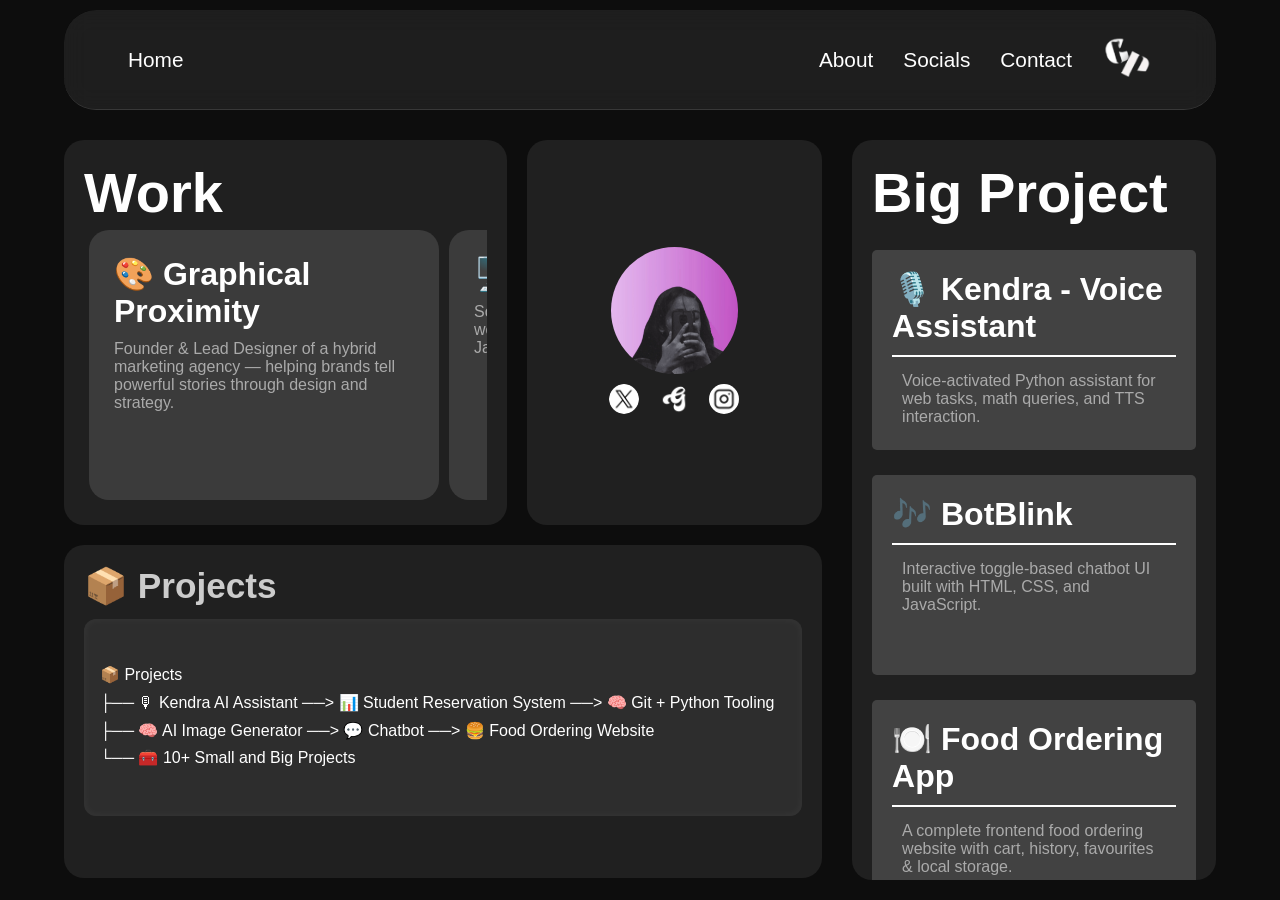
==== index.html @ bc22c723 "Initial portfolio upload" ====
<!DOCTYPE html>
<html lang="en">
 <head>
  <meta charset="UTF-8" />
  <meta name="viewport" content="width=device-width, initial-scale=1.0" />
  <title>Lakshita Sisodia — Web Developer, Designer & AI Explorer</title>

  <!-- ✅ Primary Meta Tags -->
  <meta name="title" content="Lakshita Sisodia — Web Developer, Designer & AI Explorer">
  <meta name="description" content="Official portfolio of Lakshita Sisodia — showcasing work in web development, AI tools, voice assistants, and design. Built with a glassmorphic UI and dynamic content.">
  <meta name="keywords" content="Lakshita Sisodia, web developer, AI projects, portfolio, frontend developer, glassmorphism, Python, voice assistant, Kendra, graphical proximity">
  <meta name="author" content="Lakshita Sisodia">
  <meta name="robots" content="index, follow">

  <!-- ✅ Open Graph / Facebook -->
  <meta property="og:type" content="website">
  <meta property="og:url" content="https://yourdomain.com/">
  <meta property="og:title" content="Lakshita Sisodia — Web Developer, Designer & AI Explorer">
  <meta property="og:description" content="Explore the innovative portfolio of Lakshita Sisodia — Full Stack, AI tools, and voice assistants.">
  <meta property="og:image" content="https://yourdomain.com/og-image.png"> <!-- Replace with actual image -->

  <!-- ✅ Twitter -->
  <meta property="twitter:card" content="summary_large_image">
  <meta property="twitter:url" content="https://yourdomain.com/">
  <meta property="twitter:title" content="Lakshita Sisodia — Web Developer, Designer & AI Explorer">
  <meta property="twitter:description" content="Explore the innovative portfolio of Lakshita Sisodia — Full Stack, AI tools, and voice assistants.">
  <meta property="twitter:image" content="https://yourdomain.com/og-image.png"> <!-- Replace with actual image -->

  <!-- ✅ Favicon -->
  <link rel="icon" href="/favicon.ico" type="image/x-icon">

  <!-- ✅ Schema.org -->
  <script type="application/ld+json">
  {
    "@context": "https://schema.org",
    "@type": "Person",
    "name": "Lakshita Sisodia",
    "url": "https://yourdomain.com",
    "sameAs": [
      "https://www.instagram.com/graphical_proximity/",
      "https://x.com/Grap_Proximity",
      "https://linktr.ee/graphicalproximity"
    ],
    "jobTitle": "Web Developer",
    "worksFor": {
      "@type": "Organization",
      "name": "Graphical Proximity"
    }
  }
  </script>

  <!-- ✅ Styles & Fonts -->
  <link rel="stylesheet" href="/css/nav.css" />
  <link rel="stylesheet" href="/css/main.css" />
  <link rel="stylesheet" href="/css/mediaquery.css">
  <link href="https://fonts.googleapis.com/css2?family=League+Spartan&family=Manrope&display=swap" rel="stylesheet" />

  <!-- ✅ Optional Basic Styles -->
</head>

  <body>
    <nav class="animated-box2">
      <div class="navleft">
        <span><a href="/index.html">Home</a></span>
        <div class="tooltip">Go Back</div>
        <span id="fireToggle" class="mobile-fire">🔥</span>
      </div>
      <!-- 🔥 icon for mobile, hidden on desktop -->

      <div class="navright">
        <ul>
          <li>
            <a href="">About</a>
            <div class="tooltip">About Us</div>
          </li>
          <li>
            <a href="">Socials</a>
            <div class="tooltip">Social Links</div>
          </li>
          <li>
            <a href="">Contact</a>
            <div class="tooltip">Contact Us</div>
          </li>
          <li class="img-tooltip">
            <a href=""><img src="/gp.png" alt="Logo" /></a>
            <div class="tooltip">Testimonial</div>
          </li>
        </ul>
      </div>
    </nav>

    <main>
      <div class="left">
        <header>
          <div class="work animated-box">
            <h1>Work</h1>
            <div class="work-box">
              <!-- <div class="work-box-item" id="job1">
                <h2>Heading</h2>
                <p>Description</p>
              </div> -->
              
            </div>
          </div>
          <div class="photo animated-box">
            <div class="photo-box">
              <img src="/profile.jpeg" alt="Profile" />
              <div class="icons">
                <a href="https://x.com/Grap_Proximity?t=tQsxmssiSyy-X_6diaivdw&s=08"><img src="/twitter.png" alt="Twitter" /></a>
                <a href="https://linktr.ee/graphicalproximity"><img src="/letter-g.png" alt="Linktree" /></a>
                <a href="https://www.instagram.com/graphical_proximity/"><img src="/instagram.png" alt="Instagram" /></a>
              </div>
            </div>
          </div>
        </header>

            <footer>
      <div class="projects animated-box">
        <h2><a href="/project.html">📦 Projects</a></h2>
        <pre><code class="project-list">
📦 Projects
├── <a href="/project.html">🎙 Kendra AI Assistant</a> ──> <a href="/project.html">📊 Student Reservation System</a> ──> <a href="/project.html">🧠 Git + Python Tooling</a>
├── <a href="/project.html">🧠 AI Image Generator</a> ──> <a href="/project.html">💬 Chatbot</a> ──> <a href="/project.html">🍔 Food Ordering Website</a>
└── <a href="/project.html">🧰 10+ Small and Big Projects</a>
        </code></pre>
      </div>
    </footer>
      </div>

      <div class="right">
        <div class="imp-projects animated-box">
          <h1>Big Project</h1>
          <!-- <div class="project-box" id="one">
            <h2>Heading</h2>
            <p>Description</p>
          </div> -->
        </div>
      </div>
    </main>

    <script src="app.js"></script>
    <script>
      // Show/hide the fire icon only on mobile
      function handleFireIconDisplay() {
        const fireIcon = document.getElementById('fireToggle');
        if (window.innerWidth <= 600) {
          fireIcon.style.display = 'inline-block';
        } else {
          fireIcon.style.display = 'none';
        }
      }
      window.addEventListener('resize', handleFireIconDisplay);
      window.addEventListener('DOMContentLoaded', handleFireIconDisplay);

      // Slidebar toggle logic
      document.getElementById('fireToggle').addEventListener('click', function() {
        const impProjects = document.querySelector('.imp-projects');
        if (impProjects) {
          impProjects.classList.toggle('active');
        }
      });
      // Optional: close slidebar when clicking outside or pressing ESC
      document.addEventListener('keydown', function(e) {
        if (e.key === 'Escape') {
          const impProjects = document.querySelector('.imp-projects');
          if (impProjects && impProjects.classList.contains('active')) {
            impProjects.classList.remove('active');
          }
        }
      });
      document.addEventListener('click', function(e) {
        const impProjects = document.querySelector('.imp-projects');
        const fireIcon = document.getElementById('fireToggle');
        if (
          impProjects &&
          impProjects.classList.contains('active') &&
          !impProjects.contains(e.target) &&
          e.target !== fireIcon
        ) {
          impProjects.classList.remove('active');
        }
      });
    </script>
  </body>
</html>
---- css/nav.css ----
/* ========== Global Reset ========== */
* {
  padding: 0;
  margin: 0;
  color: white;
  box-sizing: border-box;
  font-family: "Work Sans", sans-serif;
  background-clip: padding-box;
  scrollbar-width: thin;
  scrollbar-color: #222 #181818;
}

/* For Firefox */
* {
  box-sizing: border-box;
  background-clip: padding-box;
  scrollbar-width: thin;
  scrollbar-color: #222 #181818;
}

body {
  background-color: #0d0d0d;
  padding-top: 120px; /* space for fixed nav */
}
 body {
      overflow: hidden;
    }
    a {
      text-decoration: none;
      color: inherit;
    }
    a:hover {
      opacity: 0.85;
      transition: opacity 0.3s ease;
    }
/* ========== Navigation Bar ========== */
nav {
  position: fixed;
  top: 10px;
  left: 5%;
  right: 5%;
  height: 100px;
  width: 90%;
  display: flex;
  align-items: center;
  justify-content: space-between;
  background-color: rgba(255, 255, 255, 0.07);
  backdrop-filter: blur(12px);
  padding: 0 5%;
  z-index: 1000;
  border-bottom: 1px solid rgba(255, 255, 255, 0.18);
  border-radius: 2rem;
}

.navright ul {
  display: flex;
  list-style: none;
  gap: 30px;
  align-items: center;
  justify-content: space-evenly;
}

.navleft,
.navright ul li {
  font-size: 1.3rem;
  cursor: pointer;
  transition: color 0.3s ease;
  position: relative; /* for tooltip positioning */
}

.navleft:hover,
.navright ul li:hover {
  color: #bbb;
}

.navright ul li img {
  height: 40px;
  width: 50px;
  object-fit: cover;
  transition: transform 0.3s ease;
}

.navright ul li img:hover {
  transform: scale(1.1);
}

/* ========== Tooltip Style ========== */
.tooltip {
  position: absolute;
  top: 100%;
  left: 50%;
  transform: translateX(-50%) translateY(-10px);
  background-color: rgba(255, 255, 255, 0.15);
  backdrop-filter: blur(10px);
  color: #ffffff;
  padding: 10px 20px;
  border-radius: 5px;
  font-size: 0.9rem;
  opacity: 0;
  white-space: nowrap;
  pointer-events: none;
  transition: all 0.9s ease;
  z-index: 999;
  box-shadow: 0 4px 15px rgba(255, 255, 255, 0.08);
}

.navleft:hover .tooltip,
.navright ul li:hover .tooltip {
  opacity: 1;
  transform: translateX(-50%) translateY(10px);
}

/* Animations */
@keyframes fadeSlide {
  0% {
    opacity: 0;
    transform: translateY(50px);
  }
  100% {
    opacity: 1;
    transform: translateY(0);
  }
}

@keyframes fadeSlide2 {
  0% {
    opacity: 0;
    transform: translateY(-50px);
  }
  100% {
    opacity: 1;
    transform: translateY(0);
  }
}

.animated-box {
  animation: fadeSlide 0.99s ease forwards;
  opacity: 0;
}

.animated-box2 {
  animation: fadeSlide2 0.99s ease forwards;
  opacity: 0;
}
---- css/main.css ----
main {
  display: flex;
  gap: 30px;
  padding: 20px 5%;
  height: calc(100vh - 120px);
  overflow: hidden;
}
h1{
    font-size: 3.5rem;
}
h2{
    font-size: 2rem;
}
/* Left Section */
.left {
  flex: 2.5;
  display: flex;
  flex-direction: column;
  gap: 20px;
  overflow: hidden;
  height: 100%;
}

.left header {
  display: flex;
  gap: 20px;
  height: 52%;
}
.left footer{
    height: 45%;
}

.left .work,
.left .photo {
  background-color: rgba(255, 255, 255, 0.08);
  height: 100%;
  border-radius: 20px;
  padding: 20px;
  transition: box-shadow 0.8s ease, transform 0.8s ease;
}

.left .work {
  width: 60%;
  overflow: hidden;
  display: flex;
  flex-direction: column;
}

.left .photo {
  width: 40%;
  display: flex;
  justify-content: center;
  align-items: center;
}

.left .photo-box {
  display: flex;
  flex-direction: column;
  align-items: center;
  gap: 10px;
}

.left .photo-box img {
  width: 50%;
  height: 50%;
  object-fit: cover;
  border-radius: 50%;
}

.left .photo-box .icons {
  display: flex;
  gap: 20px;
  justify-content: center;
  align-items: center;
}

.left .photo-box .icons img {
  width: 30px;
  height: 30px;
  filter: invert(1);
  transition: transform 0.3s ease;
}

.left .photo-box .icons img:hover {
  transform: scale(1.1);
}

.left .projects {
  background-color: rgba(255, 255, 255, 0.08);
  height: 100%;
  border-radius: 20px;
  padding: 20px;
  transition: box-shadow 0.8s ease, transform 0.8s ease;
}

.left .work:hover,
.left .photo:hover,
.left .projects:hover {
  box-shadow: 0 0 15px #92929244;
  transform: scale(1.02);
}

/* Work-box scroll area */
.left .work-box {
  display: flex;
  gap: 10px;
  padding: 5px;
  height: 90%;
  overflow-x: auto;
  overflow-y: hidden;
  scroll-behavior: smooth;
  position: relative;
  scrollbar-width: thin;
  scrollbar-color: transparent transparent;
  transition: scrollbar-color 0.3s ease;
}

.left .work-box:hover {
  scrollbar-color: #2a2a2a #0d0d0d;
}

/* Work items */
.left .work-box-item {
  min-width: 350px;
  border-radius: 20px;
  padding: 20px;
  background-color: rgba(255, 255, 255, 0.12);
}
.left .work-box-item h2{
  padding: 5px;
}
.left .work-box-item p{
  padding: 5px;
  color: #aaaaaa;
}
.projects {
  background-color: rgba(255, 255, 255, 0.08);
  border-radius: 20px;
  padding: 20px;
  transition: box-shadow 0.8s ease, transform 0.8s ease;
  overflow-x: auto;
}

.projects:hover {
  box-shadow: 0 0 15px #92929244;
  transform: scale(1.02);
}

.projects h2 {
  margin-bottom: 12px;
  font-size: 2.2rem;
  color: #ccc;
  font-weight: 600;
}

.projects pre {
  background-color: rgba(255, 255, 255, 0.06);
  border-radius: 12px;
  padding: 16px;
  font-family: 'Courier New', monospace;
  font-size: 1rem;
  white-space: pre-wrap;
  overflow-x: auto;
  color: #f1f1f1;
  line-height: 1.6;
  box-shadow: inset 0 0 10px rgba(255, 255, 255, 0.05);
}


/* Right Section */
.right {
  flex: 1.2;
  height: 100%;
  overflow: hidden;
}

.imp-projects {
  background-color: rgba(255, 255, 255, 0.08);
  height: 100%;
  min-height: 300px;
  border-radius: 20px;
  padding: 20px;
  display: flex;
  flex-direction: column;
  gap: 25px;
  overflow-y: auto;
  position: relative;
  scrollbar-width: thin;
  scrollbar-color: transparent transparent;
  transition: scrollbar-color 0.3s ease;
}

.imp-projects:hover {
  scrollbar-color: #2a2a2a #0d0d0d;
  box-shadow: 0 20px 60px rgba(146, 146, 146, 0.2);
}


.project-box {
  display: flex;
  flex-direction: column;
  min-height: 200px;
  gap: 5px;
  background-color: rgba(255, 255, 255, 0.151);
  padding: 20px;
  border-radius: 5px;
}
.project-box h2{
    padding-bottom: 10px;
    border-bottom: 2px solid white;
}
.project-box p{
    padding: 10px;
    color: #aaaaaa;
}

/* WebKit Scrollbar Styling (Fade-in) */
::-webkit-scrollbar,
::-webkit-scrollbar {
  width: 8px;
  height: 8px;
  opacity: 0;
  transition: opacity 0.8s ease;
}

:hover::-webkit-scrollbar,
:hover::-webkit-scrollbar {
  opacity: 1;
}

::-webkit-scrollbar-track,
::-webkit-scrollbar-track {
  background: rgba(255, 255, 255, 0.05);
  border-radius: 20px;
  margin-block: 8px;
}

::-webkit-scrollbar-thumb,
::-webkit-scrollbar-thumb {
  background: linear-gradient(145deg, #2c2c2c, #1a1a1a);
  border-radius: 20px;
  border: 2px solid #0d0d0d;
}

::-webkit-scrollbar-thumb:hover,
::-webkit-scrollbar-thumb:hover {
  background: linear-gradient(145deg, #444, #222);
}

::-webkit-scrollbar-button,
::-webkit-scrollbar-button {
  display: none;
  height: 0;
  width: 0;
}

/* Firefox Scrollbar Fallback */
.left .work-box,
.imp-projects {
  scrollbar-width: thin;
  scrollbar-color: transparent transparent;
}

/* On hover, show scrollbar color in Firefox */
.left .work-box:hover,
.imp-projects:hover {
  scrollbar-color: #2a2a2a #0d0d0d;
}
---- css/mediaquery.css ----
@media (max-width: 600px) {

  /* 1. Navbar fixed */
  nav {
    position: fixed;
    top: 10px;
    height: 70px;
    border-radius: 5px;
    width: 90%;
    padding: 15px;
    z-index: 1000;
    font-size: small;
  }
@media (max-width: 600px) {
  .navleft,
  .navright ul li a {
    font-size: 0.8rem !important;
  }
  .navleft {
    display: flex;
    gap: 1px;
  }
  .navright ul{
    gap: 10px;
  }
  .navright ul li img{
    height: 30px;
  width: 40px;
  }
}

body {
  overflow-y: auto; 
}
main {
  overflow: visible !important; /* ✅ fix overflow preventing scroll */
  height: auto !important;      /* ✅ allow height to grow */
}


  .left {
    width: 100%;
    height: auto;
    padding: 0;
  }

  .left header {
    flex-direction: column-reverse;
    gap: 20px;
    height: auto;
    padding: 0;
  }

  /* 3. Square Photo Section */
  .left .photo {
    width: 100%;
    height: 100vw;
    max-height: 100vw;
    border-radius: 10px;
    display: flex;
    justify-content: center;
    align-items: center;
  }

  .left .photo-box {
    width: 100%;
    height: 100%;
    justify-content: center;
    align-items: center;

  }

  .left .photo-box img {
    width: 60vw;
    height: 60vw;
    border-radius: 50%;
    object-fit: cover;
    margin-top: 10px;
  }

  /* 4. Work Section – Vertical Scroll */
  .left .work {
  width: 100%;
  max-height: 380px;
  gap: 10px;
}
.left .work-box {
  display: flex;     /* ✅ Stack items vertically */
  height: 230px;              /* ✅ Set a fixed height for scrolling */
  padding-right: 5px;
  gap: 20px;
}


  .left .work-box-item {
    width: 100%;
    padding: 20px;
    border-radius: 12px;
  }

  /* 5. Projects Section – Horizontal Scroll */
  .left footer {
    width: 100%;
    padding: 0;
    height: auto;
  }

  .projects {
    overflow-x: auto;
    white-space: nowrap;
  }

  .projects pre {
    white-space: pre;
    font-size: 1rem;
    padding: 10px;
  }

  /* 6. Right Slidebar – Hidden by default */
  .right {
    display: block;
    position: fixed;
    top: 0;
    right: -100vw;
    width: 100vw;
    height: 100vh;
    background: rgba(20, 20, 20, 0.98);
    z-index: 2000;
    transition: right 0.5s ease;
    border-radius: 0;
    padding: 20px;
    overflow-y: auto;
  }

  .right.active {
    right: 0;
  }

  .imp-projects {
    padding-top: 80px;
  }

  /* Fire icon style */
  .mobile-fire {
    display: inline-block;
    margin-left: 12px;
    cursor: pointer;
  }
}

.left .work-box::-webkit-scrollbar {
  width: 6px;
}
.left .work-box::-webkit-scrollbar-thumb {
  background: #444;
  border-radius: 10px;
}
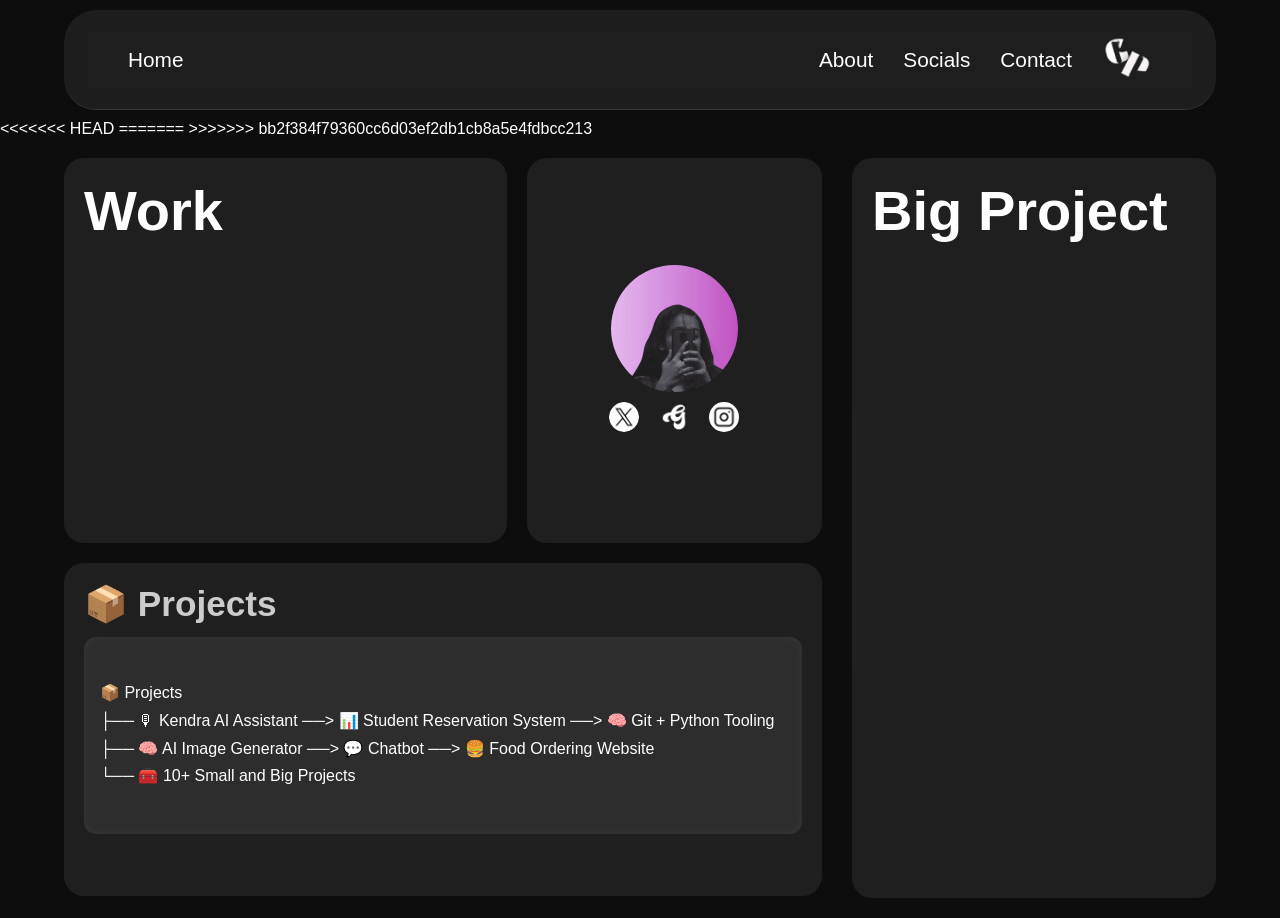
==== commit 1e4f579f: "Finalize pre-about/social/contact/testimonial state" ====
--- a/index.html
+++ b/index.html
@@ -14,20 +14,20 @@
 
   <!-- ✅ Open Graph / Facebook -->
   <meta property="og:type" content="website">
-  <meta property="og:url" content="https://yourdomain.com/">
+  <meta property="og:url" content="https://lakshitasisodia.github.io/Portfolio/">
   <meta property="og:title" content="Lakshita Sisodia — Web Developer, Designer & AI Explorer">
   <meta property="og:description" content="Explore the innovative portfolio of Lakshita Sisodia — Full Stack, AI tools, and voice assistants.">
-  <meta property="og:image" content="https://yourdomain.com/og-image.png"> <!-- Replace with actual image -->
+  <meta property="og:image" content="gp.png"> <!-- replace with actual og-image if needed -->
 
   <!-- ✅ Twitter -->
   <meta property="twitter:card" content="summary_large_image">
-  <meta property="twitter:url" content="https://yourdomain.com/">
+  <meta property="twitter:url" content="https://lakshitasisodia.github.io/Portfolio/">
   <meta property="twitter:title" content="Lakshita Sisodia — Web Developer, Designer & AI Explorer">
   <meta property="twitter:description" content="Explore the innovative portfolio of Lakshita Sisodia — Full Stack, AI tools, and voice assistants.">
-  <meta property="twitter:image" content="https://yourdomain.com/og-image.png"> <!-- Replace with actual image -->
+  <meta property="twitter:image" content="gp.png"> <!-- replace with actual og-image if needed -->
 
   <!-- ✅ Favicon -->
-  <link rel="icon" href="/favicon.ico" type="image/x-icon">
+  <link rel="icon" href="favicon.ico" type="image/x-icon">
 
   <!-- ✅ Schema.org -->
   <script type="application/ld+json">
@@ -35,7 +35,7 @@
     "@context": "https://schema.org",
     "@type": "Person",
     "name": "Lakshita Sisodia",
-    "url": "https://yourdomain.com",
+    "url": "https://lakshitasisodia.github.io/Portfolio/",
     "sameAs": [
       "https://www.instagram.com/graphical_proximity/",
       "https://x.com/Grap_Proximity",
@@ -50,136 +50,133 @@
   </script>
 
   <!-- ✅ Styles & Fonts -->
+<<<<<<< HEAD
+  <link rel="stylesheet" href="/css/main.css" />
   <link rel="stylesheet" href="/css/nav.css" />
-  <link rel="stylesheet" href="/css/main.css" />
   <link rel="stylesheet" href="/css/mediaquery.css">
+=======
+  <link rel="stylesheet" href="css/nav.css" />
+  <link rel="stylesheet" href="css/main.css" />
+  <link rel="stylesheet" href="css/mediaquery.css">
+>>>>>>> bb2f384f79360cc6d03ef2db1cb8a5e4fdbcc213
   <link href="https://fonts.googleapis.com/css2?family=League+Spartan&family=Manrope&display=swap" rel="stylesheet" />
-
-  <!-- ✅ Optional Basic Styles -->
 </head>
 
-  <body>
-    <nav class="animated-box2">
-      <div class="navleft">
-        <span><a href="/index.html">Home</a></span>
-        <div class="tooltip">Go Back</div>
-        <span id="fireToggle" class="mobile-fire">🔥</span>
-      </div>
-      <!-- 🔥 icon for mobile, hidden on desktop -->
+<body>
+  <nav class="animated-box2">
+    <div class="navleft">
+      <span><a href="index.html">Home</a></span>
+      <div class="tooltip">Go Back</div>
+      <span id="fireToggle" class="mobile-fire">🔥</span>
+    </div>
 
-      <div class="navright">
-        <ul>
-          <li>
-            <a href="">About</a>
-            <div class="tooltip">About Us</div>
-          </li>
-          <li>
-            <a href="">Socials</a>
-            <div class="tooltip">Social Links</div>
-          </li>
-          <li>
-            <a href="">Contact</a>
-            <div class="tooltip">Contact Us</div>
-          </li>
-          <li class="img-tooltip">
-            <a href=""><img src="/gp.png" alt="Logo" /></a>
-            <div class="tooltip">Testimonial</div>
-          </li>
-        </ul>
-      </div>
-    </nav>
+    <div class="navright">
+      <ul>
+        <li>
+          <a href="#">About</a>
+          <div class="tooltip">About Us</div>
+        </li>
+        <li>
+          <a href="#">Socials</a>
+          <div class="tooltip">Social Links</div>
+        </li>
+        <li>
+          <a href="#">Contact</a>
+          <div class="tooltip">Contact Us</div>
+        </li>
+        <li class="img-tooltip">
+          <a href="#"><img src="gp.png" alt="Logo" /></a>
+          <div class="tooltip">Testimonial</div>
+        </li>
+      </ul>
+    </div>
+  </nav>
 
-    <main>
-      <div class="left">
-        <header>
-          <div class="work animated-box">
-            <h1>Work</h1>
-            <div class="work-box">
-              <!-- <div class="work-box-item" id="job1">
-                <h2>Heading</h2>
-                <p>Description</p>
-              </div> -->
-              
+  <main>
+    <div class="left">
+      <header>
+        <div class="work animated-box">
+          <h1>Work</h1>
+          <div class="work-box">
+            <!-- Work items go here -->
+          </div>
+        </div>
+        <div class="photo animated-box">
+          <div class="photo-box">
+            <img src="profile.jpeg" alt="Profile" />
+            <div class="icons">
+              <a href="https://x.com/Grap_Proximity?t=tQsxmssiSyy-X_6diaivdw&s=08"><img src="twitter.png" alt="Twitter" /></a>
+              <a href="https://linktr.ee/graphicalproximity"><img src="letter-g.png" alt="Linktree" /></a>
+              <a href="https://www.instagram.com/graphical_proximity/"><img src="instagram.png" alt="Instagram" /></a>
             </div>
           </div>
-          <div class="photo animated-box">
-            <div class="photo-box">
-              <img src="/profile.jpeg" alt="Profile" />
-              <div class="icons">
-                <a href="https://x.com/Grap_Proximity?t=tQsxmssiSyy-X_6diaivdw&s=08"><img src="/twitter.png" alt="Twitter" /></a>
-                <a href="https://linktr.ee/graphicalproximity"><img src="/letter-g.png" alt="Linktree" /></a>
-                <a href="https://www.instagram.com/graphical_proximity/"><img src="/instagram.png" alt="Instagram" /></a>
-              </div>
-            </div>
-          </div>
-        </header>
+        </div>
+      </header>
 
-            <footer>
-      <div class="projects animated-box">
-        <h2><a href="/project.html">📦 Projects</a></h2>
-        <pre><code class="project-list">
+      <footer>
+        <div class="projects animated-box">
+          <h2><a href="project.html">📦 Projects</a></h2>
+          <pre><code class="project-list">
 📦 Projects
-├── <a href="/project.html">🎙 Kendra AI Assistant</a> ──> <a href="/project.html">📊 Student Reservation System</a> ──> <a href="/project.html">🧠 Git + Python Tooling</a>
-├── <a href="/project.html">🧠 AI Image Generator</a> ──> <a href="/project.html">💬 Chatbot</a> ──> <a href="/project.html">🍔 Food Ordering Website</a>
-└── <a href="/project.html">🧰 10+ Small and Big Projects</a>
-        </code></pre>
+├── <a href="project.html">🎙 Kendra AI Assistant</a> ──> <a href="project.html">📊 Student Reservation System</a> ──> <a href="project.html">🧠 Git + Python Tooling</a>
+├── <a href="project.html">🧠 AI Image Generator</a> ──> <a href="project.html">💬 Chatbot</a> ──> <a href="project.html">🍔 Food Ordering Website</a>
+└── <a href="project.html">🧰 10+ Small and Big Projects</a>
+          </code></pre>
+        </div>
+      </footer>
+    </div>
+
+    <div class="right">
+      <div class="imp-projects animated-box">
+        <h1>Big Project</h1>
+        <!-- Big project content here -->
       </div>
-    </footer>
-      </div>
+    </div>
+  </main>
 
-      <div class="right">
-        <div class="imp-projects animated-box">
-          <h1>Big Project</h1>
-          <!-- <div class="project-box" id="one">
-            <h2>Heading</h2>
-            <p>Description</p>
-          </div> -->
-        </div>
-      </div>
-    </main>
+  <script src="app.js"></script>
+  <script>
+    // Show/hide the fire icon only on mobile
+    function handleFireIconDisplay() {
+      const fireIcon = document.getElementById('fireToggle');
+      if (window.innerWidth <= 600) {
+        fireIcon.style.display = 'inline-block';
+      } else {
+        fireIcon.style.display = 'none';
+      }
+    }
+    window.addEventListener('resize', handleFireIconDisplay);
+    window.addEventListener('DOMContentLoaded', handleFireIconDisplay);
 
-    <script src="app.js"></script>
-    <script>
-      // Show/hide the fire icon only on mobile
-      function handleFireIconDisplay() {
-        const fireIcon = document.getElementById('fireToggle');
-        if (window.innerWidth <= 600) {
-          fireIcon.style.display = 'inline-block';
-        } else {
-          fireIcon.style.display = 'none';
+    // Slidebar toggle logic
+    document.getElementById('fireToggle').addEventListener('click', function () {
+      const impProjects = document.querySelector('.imp-projects');
+      if (impProjects) {
+        impProjects.classList.toggle('active');
+      }
+    });
+
+    document.addEventListener('keydown', function (e) {
+      if (e.key === 'Escape') {
+        const impProjects = document.querySelector('.imp-projects');
+        if (impProjects && impProjects.classList.contains('active')) {
+          impProjects.classList.remove('active');
         }
       }
-      window.addEventListener('resize', handleFireIconDisplay);
-      window.addEventListener('DOMContentLoaded', handleFireIconDisplay);
+    });
 
-      // Slidebar toggle logic
-      document.getElementById('fireToggle').addEventListener('click', function() {
-        const impProjects = document.querySelector('.imp-projects');
-        if (impProjects) {
-          impProjects.classList.toggle('active');
-        }
-      });
-      // Optional: close slidebar when clicking outside or pressing ESC
-      document.addEventListener('keydown', function(e) {
-        if (e.key === 'Escape') {
-          const impProjects = document.querySelector('.imp-projects');
-          if (impProjects && impProjects.classList.contains('active')) {
-            impProjects.classList.remove('active');
-          }
-        }
-      });
-      document.addEventListener('click', function(e) {
-        const impProjects = document.querySelector('.imp-projects');
-        const fireIcon = document.getElementById('fireToggle');
-        if (
-          impProjects &&
-          impProjects.classList.contains('active') &&
-          !impProjects.contains(e.target) &&
-          e.target !== fireIcon
-        ) {
-          impProjects.classList.remove('active');
-        }
-      });
-    </script>
-  </body>
+    document.addEventListener('click', function (e) {
+      const impProjects = document.querySelector('.imp-projects');
+      const fireIcon = document.getElementById('fireToggle');
+      if (
+        impProjects &&
+        impProjects.classList.contains('active') &&
+        !impProjects.contains(e.target) &&
+        e.target !== fireIcon
+      ) {
+        impProjects.classList.remove('active');
+      }
+    });
+  </script>
+</body>
 </html>
--- a/css/main.css
+++ b/css/main.css
@@ -265,4 +265,4 @@
 .left .work-box:hover,
 .imp-projects:hover {
   scrollbar-color: #2a2a2a #0d0d0d;
-}
+}
--- a/css/nav.css
+++ b/css/nav.css
@@ -1,4 +1,3 @@
-/* ========== Global Reset ========== */
 * {
   padding: 0;
   margin: 0;
@@ -141,4 +140,4 @@
 .animated-box2 {
   animation: fadeSlide2 0.99s ease forwards;
   opacity: 0;
-}
+}
--- a/css/mediaquery.css
+++ b/css/mediaquery.css
@@ -1,23 +1,20 @@
-@media (max-width: 600px) {
-
-  /* 1. Navbar fixed */
+/* =====================
+   MOBILE (max-width: 768px)
+   ===================== */
+@media (max-width: 768px) {
+  /* Navbar */
   nav {
-    position: fixed;
-    top: 10px;
     height: 70px;
     border-radius: 5px;
     width: 90%;
     padding: 15px;
-    z-index: 1000;
     font-size: small;
   }
-@media (max-width: 600px) {
   .navleft,
   .navright ul li a {
     font-size: 0.8rem !important;
   }
   .navleft {
-    display: flex;
     gap: 1px;
   }
   .navright ul{
@@ -25,32 +22,31 @@
   }
   .navright ul li img{
     height: 30px;
-  width: 40px;
-  }
-}
-
-body {
-  overflow-y: auto; 
-}
-main {
-  overflow: visible !important; /* ✅ fix overflow preventing scroll */
-  height: auto !important;      /* ✅ allow height to grow */
-}
-
-
+    width: 40px;
+  }
+  /* Main content */
+  body {
+    overflow-y: auto; 
+    overflow-x: hidden;
+  }
+  html {
+    overflow-x: hidden;
+  }
+  main {
+    overflow: visible !important; /* ✅ fix overflow preventing scroll */
+    height: auto !important;      /* ✅ allow height to grow */
+  }
   .left {
     width: 100%;
     height: auto;
     padding: 0;
   }
-
   .left header {
     flex-direction: column-reverse;
     gap: 20px;
     height: auto;
     padding: 0;
   }
-
   /* 3. Square Photo Section */
   .left .photo {
     width: 100%;
@@ -61,15 +57,12 @@
     justify-content: center;
     align-items: center;
   }
-
   .left .photo-box {
     width: 100%;
     height: 100%;
     justify-content: center;
     align-items: center;
-
-  }
-
+  }
   .left .photo-box img {
     width: 60vw;
     height: 60vw;
@@ -77,45 +70,38 @@
     object-fit: cover;
     margin-top: 10px;
   }
-
   /* 4. Work Section – Vertical Scroll */
   .left .work {
-  width: 100%;
-  max-height: 380px;
-  gap: 10px;
-}
-.left .work-box {
-  display: flex;     /* ✅ Stack items vertically */
-  height: 230px;              /* ✅ Set a fixed height for scrolling */
-  padding-right: 5px;
-  gap: 20px;
-}
-
-
+    width: 100%;
+    max-height: 380px;
+    gap: 10px;
+  }
+  .left .work-box {
+    display: flex;     /* ✅ Stack items vertically */
+    height: 230px;              /* ✅ Set a fixed height for scrolling */
+    padding-right: 5px;
+    gap: 20px;
+  }
   .left .work-box-item {
     width: 100%;
     padding: 20px;
     border-radius: 12px;
   }
-
   /* 5. Projects Section – Horizontal Scroll */
   .left footer {
     width: 100%;
     padding: 0;
     height: auto;
   }
-
   .projects {
     overflow-x: auto;
     white-space: nowrap;
   }
-
   .projects pre {
     white-space: pre;
     font-size: 1rem;
     padding: 10px;
   }
-
   /* 6. Right Slidebar – Hidden by default */
   .right {
     display: block;
@@ -131,28 +117,232 @@
     padding: 20px;
     overflow-y: auto;
   }
-
   .right.active {
     right: 0;
   }
-
   .imp-projects {
     padding-top: 80px;
   }
-
   /* Fire icon style */
   .mobile-fire {
     display: inline-block;
     margin-left: 12px;
     cursor: pointer;
   }
+  .left .work-box::-webkit-scrollbar {
+    width: 6px;
+  }
+  .left .work-box::-webkit-scrollbar-thumb {
+    background: #444;
+    border-radius: 10px;
+  }
+  /* Request page */
+  .request-wrapper {
+    width: 100%;
+    padding-left: 0;
+    padding-right: 0;
+    margin-left: 0;
+    margin-right: 0;
+  }
+  .request-card {
+    width: 100%;
+    padding: 10px 4px 10px 4px;
+  }
+  .request-card h1 {
+    font-size: 2.5rem;
+    margin-bottom: 20px;
+  }
+  .request-card .description h2,
+  .request-card .description h3 {
+    font-size: 1.2rem;
+  }
+  .request-card .description p {
+    margin: 12px;
+  }
+  .request-card .description ul {
+    margin: 20px;
+    padding-left: 20px;
+  }
+  .request-card .description code,
+  .request-card .description pre {
+    padding: 8px 4px;
+    width: 100%;
+    margin-top: 15px;
+    box-sizing: border-box;
+    max-width: 100vw;
+    overflow-x: auto;
+    word-break: break-all;
+    white-space: pre-wrap;
+    margin-left: 0;
+    margin-right: 0;
+    display: block;
+    background: #f8f8f8;
+  }
+  .cert-link {
+    padding: 8px 16px;
+    border-radius: 8px;
+    margin-top: 10px;
+  }
+  .error {
+    padding: 40px;
+  }
+  /* Project page */
+  .project-section-holder .project-section-holder-item {
+    min-height: 180px;
+    width: 98%;
+    padding: 10px;
+    gap: 10px;
+  }
+  .project-section-holder-item-heading {
+    padding-right: 5px;
+    width: 35%;
+  }
+  .project-section-holder-item-description {
+    padding: 10px;
+    width: 60%;
+  }
+  h1 {
+    font-size: 1.1rem;
+  }
 }
 
-.left .work-box::-webkit-scrollbar {
-  width: 6px;
-}
-.left .work-box::-webkit-scrollbar-thumb {
-  background: #444;
-  border-radius: 10px;
+/* =====================
+   TABLET (min-width: 769px and max-width: 1024px)
+   ===================== */
+@media (min-width: 769px) and (max-width: 1024px) {
+  main {
+    padding: 15px 3%;
+    gap: 20px;
+    height: auto !important;
+  }
+  .left {
+    width: 100%;
+    height: auto;
+    padding: 0 10px;
+    gap: 15px;
+  }
+  .left header {
+    gap: 15px;
+    height: auto;
+    padding: 0;
+  }
+  .left .photo {
+    width: 100%;
+    height: 60vw;
+    max-height: 60vw;
+    border-radius: 10px;
+  }
+  .left .photo-box img {
+    width: 40vw;
+    height: 40vw;
+    border-radius: 50%;
+    margin-top: 10px;
+  }
+  .left .work {
+    width: 100%;
+    max-height: 400px;
+    gap: 10px;
+  }
+  .left .work-box {
+    height: 200px;
+    padding-right: 5px;
+    gap: 15px;
+  }
+  .left .work-box-item {
+    width: 100%;
+    padding: 15px;
+    border-radius: 12px;
+  }
+  .left footer {
+    width: 100%;
+    padding: 0;
+    height: auto;
+  }
+  .projects pre {
+    font-size: 1rem;
+    padding: 10px;
+  }
+  .request-wrapper {
+    width: 100%;
+  }
+  .request-card {
+    width: 100%;
+    padding: 20px;
+  }
+  .request-card h1 {
+    font-size: 2.2rem;
+    margin-bottom: 20px;
+  }
+  .project-section-holder .project-section-holder-item {
+    min-height: 200px;
+    width: 95%;
+    padding: 20px;
+    gap: 15px;
+  }
+  .project-section-holder-item-heading {
+    padding-right: 8px;
+    width: 30%;
+  }
+  .project-section-holder-item-description {
+    padding: 15px;
+    width: 65%;
+  }
+  h1 {
+    font-size: 2rem;
+  }
 }
 
+/* =====================
+   LARGE SCREENS (min-width: 1440px)
+   ===================== */
+@media (min-width: 1440px) {
+  main {
+    padding: 40px 10%;
+    gap: 40px;
+    height: calc(100vh - 120px);
+  }
+  .left {
+    gap: 30px;
+  }
+  .left header {
+    gap: 30px;
+  }
+  .left .work {
+    max-height: 600px;
+    gap: 20px;
+  }
+  .left .work-box {
+    height: 400px;
+    gap: 30px;
+  }
+  .left .work-box-item {
+    padding: 30px;
+  }
+  .projects pre {
+    font-size: 1.2rem;
+    padding: 24px;
+  }
+  .request-card {
+    padding: 40px;
+  }
+  .request-card h1 {
+    font-size: 3.5rem;
+  }
+  .project-section-holder .project-section-holder-item {
+    min-height: 300px;
+    width: 80%;
+    padding: 40px;
+    gap: 30px;
+  }
+  .project-section-holder-item-heading {
+    padding-right: 20px;
+    width: 25%;
+  }
+  .project-section-holder-item-description {
+    padding: 40px;
+    width: 70%;
+  }
+  h1 {
+    font-size: 3.5rem;
+  }
+}
--- a/css/nav.css
+++ b/css/nav.css
@@ -1,4 +1,3 @@
-/* ========== Global Reset ========== */
 * {
   padding: 0;
   margin: 0;
@@ -141,4 +140,4 @@
 .animated-box2 {
   animation: fadeSlide2 0.99s ease forwards;
   opacity: 0;
-}
+}
--- a/css/main.css
+++ b/css/main.css
@@ -265,4 +265,4 @@
 .left .work-box:hover,
 .imp-projects:hover {
   scrollbar-color: #2a2a2a #0d0d0d;
-}
+}
--- a/css/mediaquery.css
+++ b/css/mediaquery.css
@@ -1,23 +1,20 @@
-@media (max-width: 600px) {
-
-  /* 1. Navbar fixed */
+/* =====================
+   MOBILE (max-width: 768px)
+   ===================== */
+@media (max-width: 768px) {
+  /* Navbar */
   nav {
-    position: fixed;
-    top: 10px;
     height: 70px;
     border-radius: 5px;
     width: 90%;
     padding: 15px;
-    z-index: 1000;
     font-size: small;
   }
-@media (max-width: 600px) {
   .navleft,
   .navright ul li a {
     font-size: 0.8rem !important;
   }
   .navleft {
-    display: flex;
     gap: 1px;
   }
   .navright ul{
@@ -25,32 +22,31 @@
   }
   .navright ul li img{
     height: 30px;
-  width: 40px;
-  }
-}
-
-body {
-  overflow-y: auto; 
-}
-main {
-  overflow: visible !important; /* ✅ fix overflow preventing scroll */
-  height: auto !important;      /* ✅ allow height to grow */
-}
-
-
+    width: 40px;
+  }
+  /* Main content */
+  body {
+    overflow-y: auto; 
+    overflow-x: hidden;
+  }
+  html {
+    overflow-x: hidden;
+  }
+  main {
+    overflow: visible !important; /* ✅ fix overflow preventing scroll */
+    height: auto !important;      /* ✅ allow height to grow */
+  }
   .left {
     width: 100%;
     height: auto;
     padding: 0;
   }
-
   .left header {
     flex-direction: column-reverse;
     gap: 20px;
     height: auto;
     padding: 0;
   }
-
   /* 3. Square Photo Section */
   .left .photo {
     width: 100%;
@@ -61,15 +57,12 @@
     justify-content: center;
     align-items: center;
   }
-
   .left .photo-box {
     width: 100%;
     height: 100%;
     justify-content: center;
     align-items: center;
-
-  }
-
+  }
   .left .photo-box img {
     width: 60vw;
     height: 60vw;
@@ -77,45 +70,38 @@
     object-fit: cover;
     margin-top: 10px;
   }
-
   /* 4. Work Section – Vertical Scroll */
   .left .work {
-  width: 100%;
-  max-height: 380px;
-  gap: 10px;
-}
-.left .work-box {
-  display: flex;     /* ✅ Stack items vertically */
-  height: 230px;              /* ✅ Set a fixed height for scrolling */
-  padding-right: 5px;
-  gap: 20px;
-}
-
-
+    width: 100%;
+    max-height: 380px;
+    gap: 10px;
+  }
+  .left .work-box {
+    display: flex;     /* ✅ Stack items vertically */
+    height: 230px;              /* ✅ Set a fixed height for scrolling */
+    padding-right: 5px;
+    gap: 20px;
+  }
   .left .work-box-item {
     width: 100%;
     padding: 20px;
     border-radius: 12px;
   }
-
   /* 5. Projects Section – Horizontal Scroll */
   .left footer {
     width: 100%;
     padding: 0;
     height: auto;
   }
-
   .projects {
     overflow-x: auto;
     white-space: nowrap;
   }
-
   .projects pre {
     white-space: pre;
     font-size: 1rem;
     padding: 10px;
   }
-
   /* 6. Right Slidebar – Hidden by default */
   .right {
     display: block;
@@ -131,28 +117,232 @@
     padding: 20px;
     overflow-y: auto;
   }
-
   .right.active {
     right: 0;
   }
-
   .imp-projects {
     padding-top: 80px;
   }
-
   /* Fire icon style */
   .mobile-fire {
     display: inline-block;
     margin-left: 12px;
     cursor: pointer;
   }
+  .left .work-box::-webkit-scrollbar {
+    width: 6px;
+  }
+  .left .work-box::-webkit-scrollbar-thumb {
+    background: #444;
+    border-radius: 10px;
+  }
+  /* Request page */
+  .request-wrapper {
+    width: 100%;
+    padding-left: 0;
+    padding-right: 0;
+    margin-left: 0;
+    margin-right: 0;
+  }
+  .request-card {
+    width: 100%;
+    padding: 10px 4px 10px 4px;
+  }
+  .request-card h1 {
+    font-size: 2.5rem;
+    margin-bottom: 20px;
+  }
+  .request-card .description h2,
+  .request-card .description h3 {
+    font-size: 1.2rem;
+  }
+  .request-card .description p {
+    margin: 12px;
+  }
+  .request-card .description ul {
+    margin: 20px;
+    padding-left: 20px;
+  }
+  .request-card .description code,
+  .request-card .description pre {
+    padding: 8px 4px;
+    width: 100%;
+    margin-top: 15px;
+    box-sizing: border-box;
+    max-width: 100vw;
+    overflow-x: auto;
+    word-break: break-all;
+    white-space: pre-wrap;
+    margin-left: 0;
+    margin-right: 0;
+    display: block;
+    background: #f8f8f8;
+  }
+  .cert-link {
+    padding: 8px 16px;
+    border-radius: 8px;
+    margin-top: 10px;
+  }
+  .error {
+    padding: 40px;
+  }
+  /* Project page */
+  .project-section-holder .project-section-holder-item {
+    min-height: 180px;
+    width: 98%;
+    padding: 10px;
+    gap: 10px;
+  }
+  .project-section-holder-item-heading {
+    padding-right: 5px;
+    width: 35%;
+  }
+  .project-section-holder-item-description {
+    padding: 10px;
+    width: 60%;
+  }
+  h1 {
+    font-size: 1.1rem;
+  }
 }
 
-.left .work-box::-webkit-scrollbar {
-  width: 6px;
-}
-.left .work-box::-webkit-scrollbar-thumb {
-  background: #444;
-  border-radius: 10px;
+/* =====================
+   TABLET (min-width: 769px and max-width: 1024px)
+   ===================== */
+@media (min-width: 769px) and (max-width: 1024px) {
+  main {
+    padding: 15px 3%;
+    gap: 20px;
+    height: auto !important;
+  }
+  .left {
+    width: 100%;
+    height: auto;
+    padding: 0 10px;
+    gap: 15px;
+  }
+  .left header {
+    gap: 15px;
+    height: auto;
+    padding: 0;
+  }
+  .left .photo {
+    width: 100%;
+    height: 60vw;
+    max-height: 60vw;
+    border-radius: 10px;
+  }
+  .left .photo-box img {
+    width: 40vw;
+    height: 40vw;
+    border-radius: 50%;
+    margin-top: 10px;
+  }
+  .left .work {
+    width: 100%;
+    max-height: 400px;
+    gap: 10px;
+  }
+  .left .work-box {
+    height: 200px;
+    padding-right: 5px;
+    gap: 15px;
+  }
+  .left .work-box-item {
+    width: 100%;
+    padding: 15px;
+    border-radius: 12px;
+  }
+  .left footer {
+    width: 100%;
+    padding: 0;
+    height: auto;
+  }
+  .projects pre {
+    font-size: 1rem;
+    padding: 10px;
+  }
+  .request-wrapper {
+    width: 100%;
+  }
+  .request-card {
+    width: 100%;
+    padding: 20px;
+  }
+  .request-card h1 {
+    font-size: 2.2rem;
+    margin-bottom: 20px;
+  }
+  .project-section-holder .project-section-holder-item {
+    min-height: 200px;
+    width: 95%;
+    padding: 20px;
+    gap: 15px;
+  }
+  .project-section-holder-item-heading {
+    padding-right: 8px;
+    width: 30%;
+  }
+  .project-section-holder-item-description {
+    padding: 15px;
+    width: 65%;
+  }
+  h1 {
+    font-size: 2rem;
+  }
 }
 
+/* =====================
+   LARGE SCREENS (min-width: 1440px)
+   ===================== */
+@media (min-width: 1440px) {
+  main {
+    padding: 40px 10%;
+    gap: 40px;
+    height: calc(100vh - 120px);
+  }
+  .left {
+    gap: 30px;
+  }
+  .left header {
+    gap: 30px;
+  }
+  .left .work {
+    max-height: 600px;
+    gap: 20px;
+  }
+  .left .work-box {
+    height: 400px;
+    gap: 30px;
+  }
+  .left .work-box-item {
+    padding: 30px;
+  }
+  .projects pre {
+    font-size: 1.2rem;
+    padding: 24px;
+  }
+  .request-card {
+    padding: 40px;
+  }
+  .request-card h1 {
+    font-size: 3.5rem;
+  }
+  .project-section-holder .project-section-holder-item {
+    min-height: 300px;
+    width: 80%;
+    padding: 40px;
+    gap: 30px;
+  }
+  .project-section-holder-item-heading {
+    padding-right: 20px;
+    width: 25%;
+  }
+  .project-section-holder-item-description {
+    padding: 40px;
+    width: 70%;
+  }
+  h1 {
+    font-size: 3.5rem;
+  }
+}
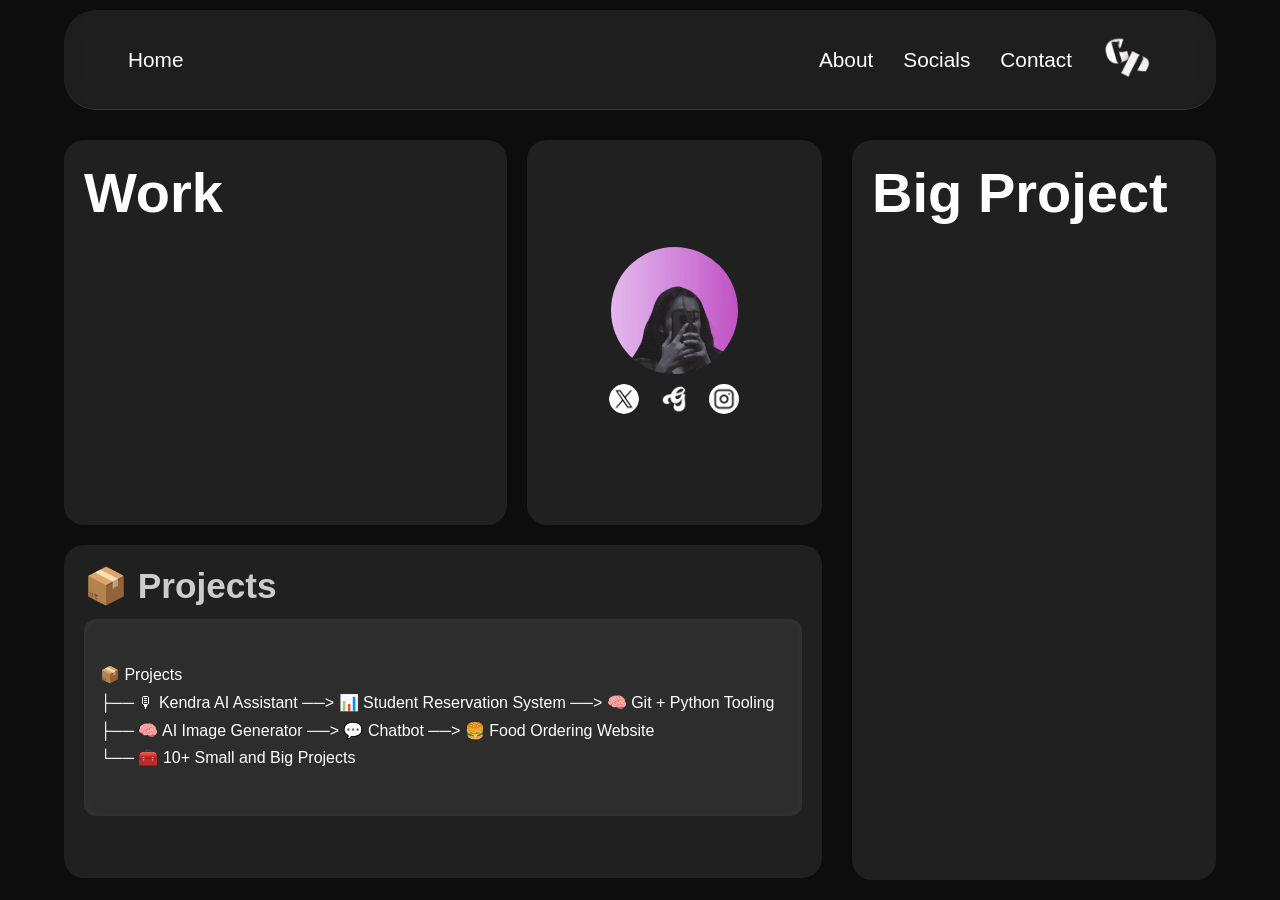
==== commit 94179b78: "Finalize pre-about/social/contact/testimonial state" ====
--- a/index.html
+++ b/index.html
@@ -50,15 +50,9 @@
   </script>
 
   <!-- ✅ Styles & Fonts -->
-<<<<<<< HEAD
-  <link rel="stylesheet" href="/css/main.css" />
-  <link rel="stylesheet" href="/css/nav.css" />
-  <link rel="stylesheet" href="/css/mediaquery.css">
-=======
   <link rel="stylesheet" href="css/nav.css" />
   <link rel="stylesheet" href="css/main.css" />
   <link rel="stylesheet" href="css/mediaquery.css">
->>>>>>> bb2f384f79360cc6d03ef2db1cb8a5e4fdbcc213
   <link href="https://fonts.googleapis.com/css2?family=League+Spartan&family=Manrope&display=swap" rel="stylesheet" />
 </head>
 
